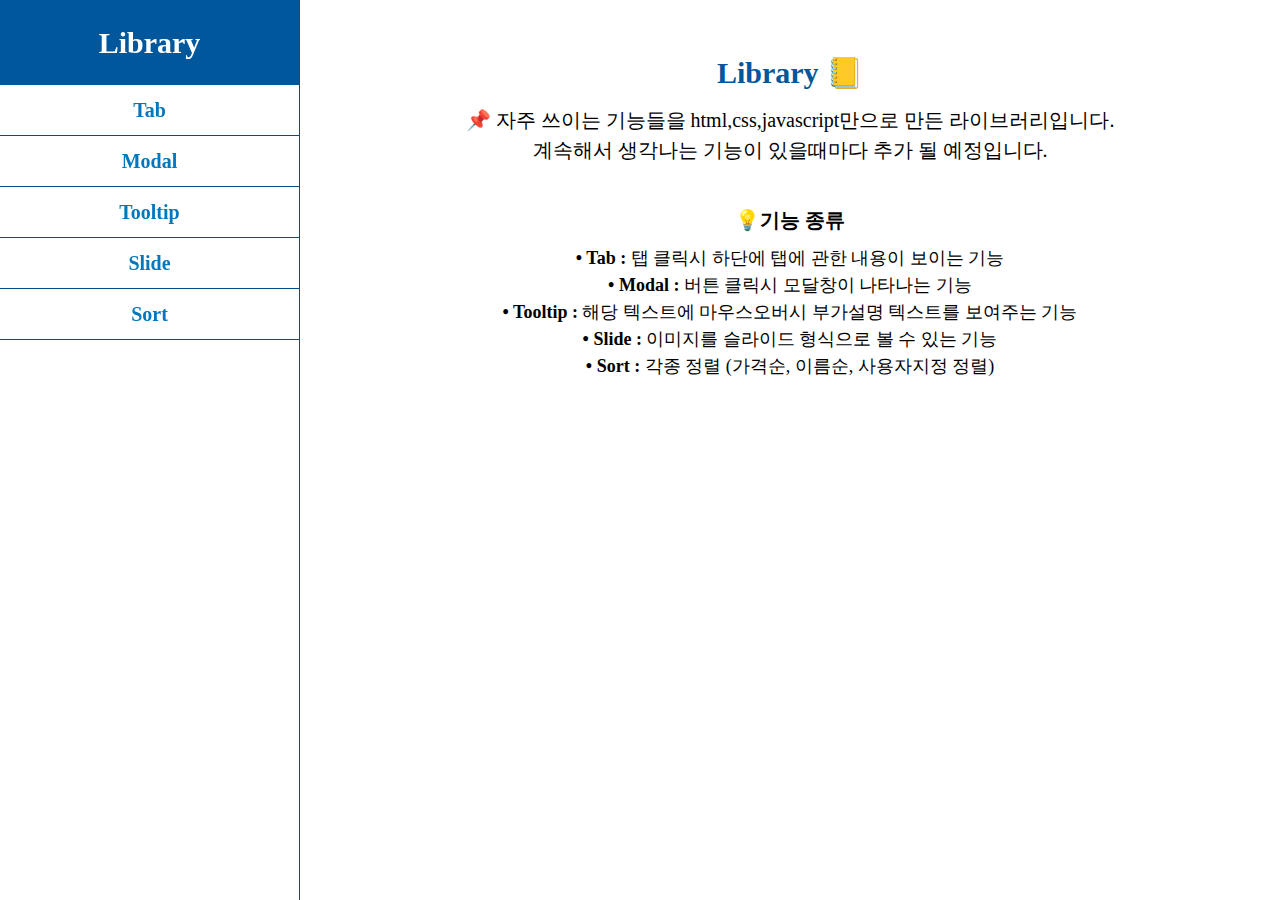
==== index.html @ 86f219d3 "아코디언 메뉴 잠시 숨김" ====
<!DOCTYPE html>
<html lang="en">

<head>
  <meta charset="UTF-8">
  <meta http-equiv="X-UA-Compatible" content="IE=edge">
  <meta name="viewport" content="width=device-width, initial-scale=1.0">
  <link rel="stylesheet" href="./css/style.css">
  <title>Document</title>
</head>

<body>
  <div class="nav">
    <h1 class="title"><a href="index.html">Library</a></h1>
    <ul class="nav-wrap">
      <li class="nav-list"><a class="nav-anchor" href="Tab.html">Tab</a></li>
      <li class="nav-list"><a class="nav-anchor" href="Modal.html">Modal</a></li>
      <li class="nav-list"><a class="nav-anchor" href="Tooltip.html">Tooltip</a></li>
      <li class="nav-list"><a class="nav-anchor" href="Slide.html">Slide</a></li>
      <li class="nav-list"><a class="nav-anchor" href="Sort.html">Sort</a></li>
      <!-- <li class="nav-list"><a class="nav-anchor" href="Accordion.html">Accordion</a></li> -->
    </ul>
  </div>
  <div class="content">
    <div class="main">
      <h1 class="main-title">Library 📒</h1>
      <p class="desc">📌 자주 쓰이는 기능들을 html,css,javascript만으로 만든 라이브러리입니다.<br />계속해서 생각나는 기능이 있을때마다 추가 될 예정입니다.</p>
      <div class="list-box">
        <p class="list-title">💡기능 종류</p>
        <ul class="list-group">
          <li>
            <strong>• Tab :</strong> 탭 클릭시 하단에 탭에 관한 내용이 보이는 기능
          </li>
          <li><strong>• Modal :</strong> 버튼 클릭시 모달창이 나타나는 기능</li>
          <li><strong>• Tooltip :</strong> 해당 텍스트에 마우스오버시 부가설명 텍스트를 보여주는 기능</li>
          <li><strong>• Slide :</strong> 이미지를 슬라이드 형식으로 볼 수 있는 기능</li>
          <li><strong>• Sort :</strong> 각종 정렬 (가격순, 이름순, 사용자지정 정렬)</li>
        </ul>
      </div>
    </div>
  </div>
</body>

</html>
---- css/style.css ----
*{
  margin: 0;
  padding: 0;
  box-sizing: border-box;
  line-height: 1.5;
}
ul,li{
  list-style: none;
}
a{
 text-decoration: none;
 color: black; 
}
/* strong{
  font-weight: bold;
} */
.btn{
  padding: 10px;
  min-width: 100px;
  font-size: 18px;
  border: none;
  border-radius: 10px;
  background-color: #fff;
  -webkit-box-shadow: 2px 2px 5px 0 rgba(0,0,0,0.4);
  box-shadow: 2px 2px 5px 0 rgba(0,0,0,0.4);
  cursor: pointer;
}
.title{
  padding: 20px 0;
  font-size: 30px;
  background-color: #01579b;
}
.title a{
  display: block;
  color: #fff;
}
.main{
  text-align: center;
}
.main-title{
  font-size: 30px;
  font-weight: bold;
  color: #01579b;
}
.desc{
  margin-top: 10px;
  font-size: 20px;
}
.list-box{
  margin: 40px auto;
}
.list-title{
  font-size: 20px;
  font-weight: bold;
}
.list-group{
  margin-top: 10px;
  font-size: 18px;
}
.nav{
  position: fixed;
  top: 0;
  left: 0;
  width: 300px;
  height: 100vh;
  border-right: 1px solid #004c8c;
  text-align: center;
}
.nav-anchor{
  display: block;
  padding: 10px 0;
  font-size: 20px;
  font-weight: bold;
  border-bottom: 1px solid #004c8c;
  color: #0277bd;
}
.nav-anchor:hover,
.nav-anchor.active{
  background-color: #0277bd;
  color: #fff;
}
.content{
  position: absolute;
  top: 0;
  left: 300px;
  padding: 50px 30px;
  width: calc(100% - 300px);
}
/* Tab */
ul.list {
	list-style-type: none;
	margin: 0;
	padding: 0;
	border-bottom: 1px solid #ccc;
}
ul.list::after {
	content: '';
	display: block;
	clear: both;
}
.tab-button {
	display: block;
	padding: 10px 20px 10px 20px;
	float: left;
	margin-right: -1px;
	margin-bottom: -1px;
	color: grey;
	text-decoration: none;
	cursor: pointer;
}
.tab-button.active {
	border-top: 2px solid orange;
	border-right: 1px solid #ccc;
	border-bottom: 1px solid white;
	border-left: 1px solid #ccc;
	color: black;
	margin-top: -2px;
}
.tab-content {
	display: none;
	padding: 10px;
}
.tab-content.show {
	display: block;
}
.tab-content.hide{
    display:none;
}

/* Modal */
.black-bg{
  position: fixed;
  top: 0;
  left: 0;
  z-index: 10;
  padding: 50px 0;
  width: 100%;
  height: 100%;
  overflow-x: hidden;
  overflow-y: auto;
  background-color: rgba(0,0,0,0.5);
  transition:transform 0.5s;
  transform:translateY(-1200px);
  opacity:0;
}
.slide-down{
  transform: translateY(0px);
  opacity: 1;
}
.slide-up{
  transform:translateY(-1200px);
}
.white-bg{
  margin: 0 auto;
  position: relative;
  padding: 30px 20px 90px;
  width: 500px;
  height: auto;
  min-height: 300px;
  text-align: center;
  border-radius: 20px;
  background-color: #fff;
}
.white-bg h1 {
  font-size: 30px;
}
.white-bg p {
  margin-top: 20px;
  font-size: 20px;
}
.white-bg .close{
  position: absolute;
  bottom: 30px;
  right: 20px;
}
/* Tooltip */
.tooltip-box{
  display: flex;
  justify-content: center;
  align-items: center;
}
.tooltip{
  position: relative;
  padding: 5px 10px;
  border: 1px solid #000;
  text-align: center;
}
.tooltip-text{
  position: absolute;
  z-index: 1;
  padding: 5px;
  min-width: 120px;
  visibility: hidden;
  background-color: #000;
  color: #fff;
  border-radius: 5px;
}
.tooltip:hover .tooltip-text{
  visibility: visible;
}
.tooltip:hover .tooltip-text::after{
  position: absolute;
  content: "";
  border-width: 5px;
  border-style: solid;
}
.tooltip-right{
  top: 0;
  left: 110%;
}
.tooltip-right::after{
  top: calc(50% - 5px);
  right: 100%;
  border-color: transparent #000 transparent transparent;
}
.tooltip-left{
  top: 0;
  right: 110%;
}
.tooltip-left::after{
  top: calc(50% - 5px);
  left: 100%;
  border-color: transparent transparent transparent #000;
}
.tooltip-top{
  bottom: 130%;
  left: -6px;
}
.tooltip-top::after{
  top: 100%;
  left: calc(50% - 5px);
  border-color: #000 transparent transparent transparent;
}
.tooltip-bottom{
  top: 130%;
  left: -6px;
}
.tooltip-bottom::after{
  bottom: 100%;
  left: calc(50% - 5px);
  border-color: transparent transparent #000 transparent;
}
/* slide */
.slide-wrap{
  position: relative;
  margin: 50px auto;
  width: 800px;
  height: 400px;
  overflow: hidden;
  transition: 0.5s ease-in;
}
.slide{
  position: absolute;
  top: 0;
  left: 0;
  width: 3700px;
}
.slide-item{
  width: 800px;
  float: left;
  margin-right: 50px;
}
.slide-item:last-child{
  margin-right: 0;
}
.slide-item:last-child{
  margin-right: 0;
}
.slide-image{
  width: 100%;
}
.controller span{
  position: absolute;
  top: calc(50% - 25px);
  z-index: 20;
  color: #fff;
  font-size: 50px;
  line-height: 1;
  font-weight: bold;
  cursor: pointer;
}
.prev{
  left: 10px;
}
.next{
  right: 10px;
}

/* sort */
.sort-btn{
  display: flex;
  justify-content: flex-end;
  align-items: center;
}
.sort-btn .btn{
  margin-left: 10px;
  font-size: 16px;
  box-shadow: none;
  border: 1px solid rgba(0,0,0,0.3);
}
.search-box{
  border-radius: 10px;
  border: 1px solid rgba(0,0,0,0.3);
}
.search-box .btn{
  margin-left: 0;
  background-color: transparent;
  border:none;
  border-radius: 0;
  border-left: 1px solid rgba(0,0,0,0.3);
}
.search-box input{
  padding: 0 10px;
  margin: 0;
  width: 300px;
  font-size: 16px;
  border: none;
}
.search-box input:focus{
  outline: none;
}
.card-container{
  overflow: hidden;
}
.card{
  margin-top: 30px;
  float: left;
  width: 25%;
  border: 1px solid #fff;
}
.card-img{
  width: 100%;
  height: 500px;
}
.image{
  width: 100%;
  height: 100%;
}
.card-body{
  padding: 15px 10px;
  background-color: #eee;
}
.card-title{
  margin-top: 5px;
  font-size: 22px;
}
.card-desc{
  margin-top: 10px;
  font-size: 18px;
}
/* Accordion */
.accordion{
  width: 500px;
  border: 1px solid black;
  text-align: center;
}
.accordion a{
  display: block;
  color: #fff;
}
.accordion-list{
  background-color: #0277bd;
  font-size: 20px;
  border-top: 1px solid #fff;
}
.accordion-list:first-child{
  border: none;
}
.accordion-anchor{
  padding: 10px 0;
}
.depth{
  display: none;
  margin-top: -1000px;
  opacity: 0;
  background-color: #004c8c;
  transition: all 0.3s ease-in;
}
.depth.active{
  display: block;
  margin: 0;
  opacity: 1;
}
.depth-list{
  padding: 10px 0;
  border-top: 1px solid #fff;
}
.depth-list:first-child{
  border: none;
}
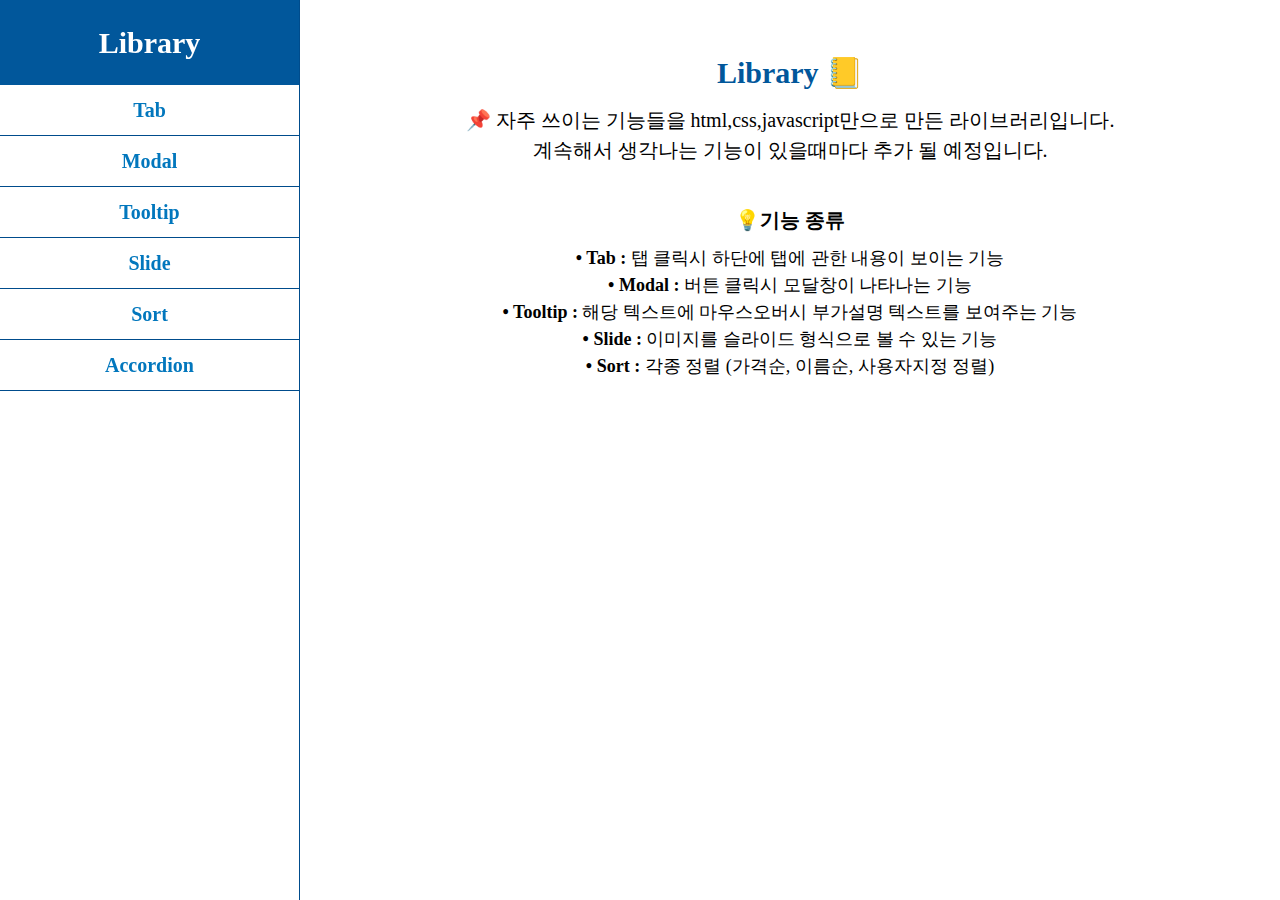
==== commit 1df23f04: "메뉴 보이게" ====
--- a/index.html
+++ b/index.html
@@ -18,7 +18,7 @@
       <li class="nav-list"><a class="nav-anchor" href="Tooltip.html">Tooltip</a></li>
       <li class="nav-list"><a class="nav-anchor" href="Slide.html">Slide</a></li>
       <li class="nav-list"><a class="nav-anchor" href="Sort.html">Sort</a></li>
-      <!-- <li class="nav-list"><a class="nav-anchor" href="Accordion.html">Accordion</a></li> -->
+      <li class="nav-list"><a class="nav-anchor" href="Accordion.html">Accordion</a></li>
     </ul>
   </div>
   <div class="content">
--- a/css/style.css
+++ b/css/style.css
@@ -139,7 +139,7 @@
   overflow-x: hidden;
   overflow-y: auto;
   background-color: rgba(0,0,0,0.5);
-  transition:transform 0.5s;
+  transition: transform 0.5s ease-in;
   transform:translateY(-1200px);
   opacity:0;
 }
@@ -247,7 +247,7 @@
   width: 800px;
   height: 400px;
   overflow: hidden;
-  transition: 0.5s ease-in;
+  transition: left 0.5s ease-in;
 }
 .slide{
   position: absolute;
@@ -351,7 +351,6 @@
 /* Accordion */
 .accordion{
   width: 500px;
-  border: 1px solid black;
   text-align: center;
 }
 .accordion a{
@@ -359,6 +358,7 @@
   color: #fff;
 }
 .accordion-list{
+  height: auto;
   background-color: #0277bd;
   font-size: 20px;
   border-top: 1px solid #fff;
@@ -370,16 +370,21 @@
   padding: 10px 0;
 }
 .depth{
-  display: none;
-  margin-top: -1000px;
+  width: 100%;
+  height: 0;
   opacity: 0;
   background-color: #004c8c;
   transition: all 0.3s ease-in;
 }
+.depth li{
+  display: none;
+}
 .depth.active{
+  opacity: 1;
+  height: 400px;
+}
+.depth.active li {
   display: block;
-  margin: 0;
-  opacity: 1;
 }
 .depth-list{
   padding: 10px 0;
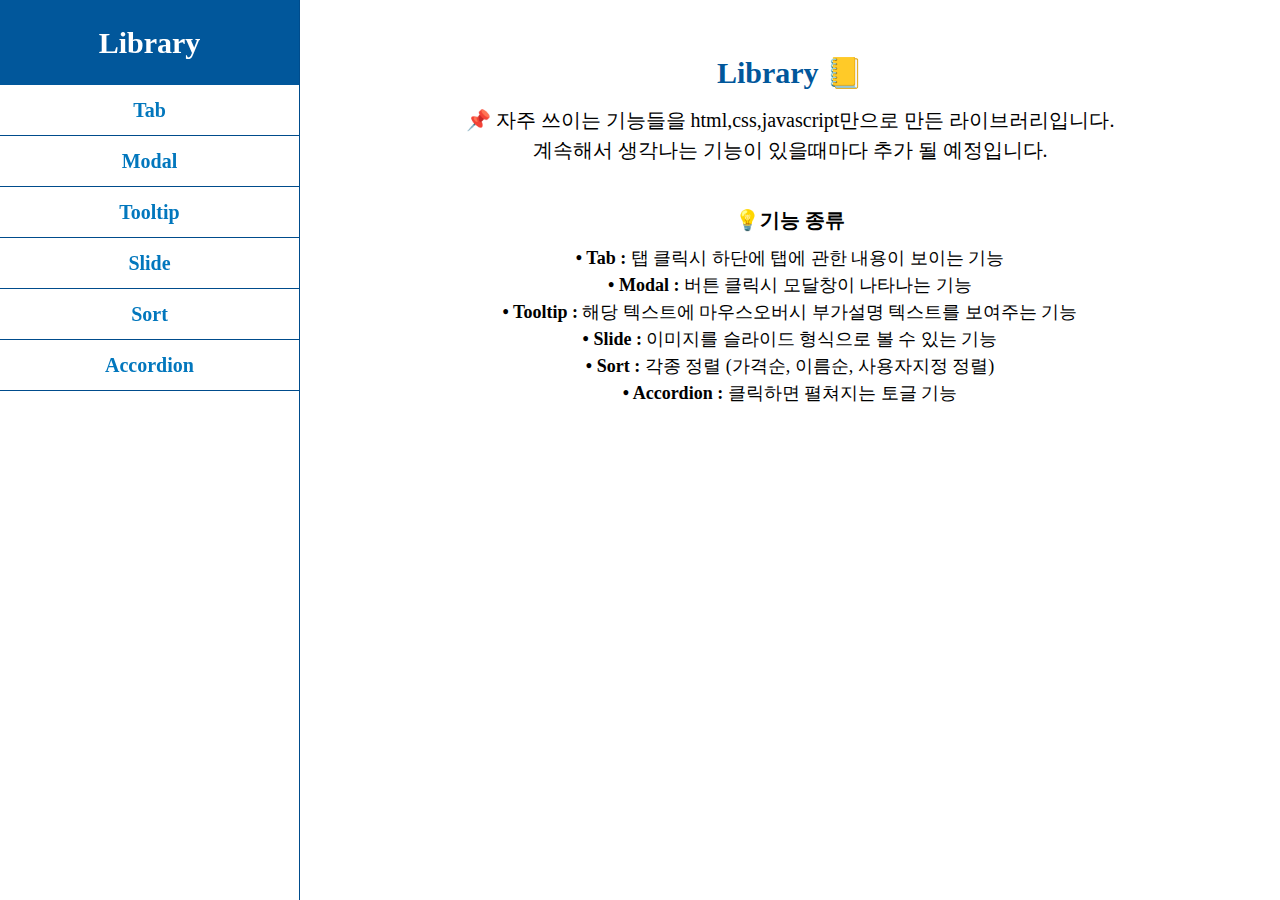
==== commit a4dcfa51: "메인 내용 업데이트" ====
--- a/index.html
+++ b/index.html
@@ -35,6 +35,7 @@
           <li><strong>• Tooltip :</strong> 해당 텍스트에 마우스오버시 부가설명 텍스트를 보여주는 기능</li>
           <li><strong>• Slide :</strong> 이미지를 슬라이드 형식으로 볼 수 있는 기능</li>
           <li><strong>• Sort :</strong> 각종 정렬 (가격순, 이름순, 사용자지정 정렬)</li>
+          <li><strong>• Accordion :</strong> 클릭하면 펼쳐지는 토글 기능</li>
         </ul>
       </div>
     </div>
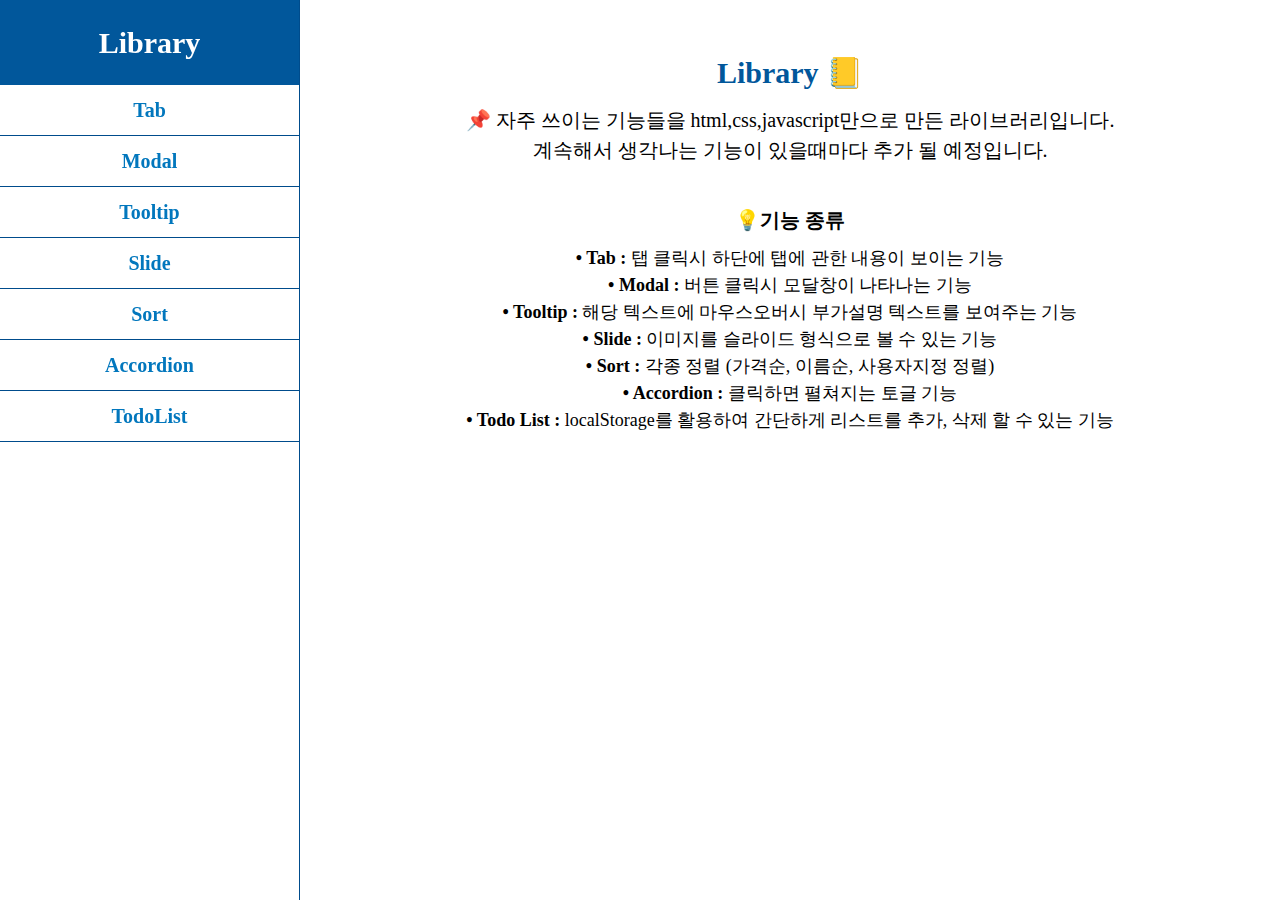
==== commit 293217f7: "메뉴 추가, 메인에 내용 추가" ====
--- a/index.html
+++ b/index.html
@@ -19,6 +19,7 @@
       <li class="nav-list"><a class="nav-anchor" href="Slide.html">Slide</a></li>
       <li class="nav-list"><a class="nav-anchor" href="Sort.html">Sort</a></li>
       <li class="nav-list"><a class="nav-anchor" href="Accordion.html">Accordion</a></li>
+      <li class="nav-list"><a class="nav-anchor" href="Todolist.html">TodoList</a></li>
     </ul>
   </div>
   <div class="content">
@@ -36,6 +37,7 @@
           <li><strong>• Slide :</strong> 이미지를 슬라이드 형식으로 볼 수 있는 기능</li>
           <li><strong>• Sort :</strong> 각종 정렬 (가격순, 이름순, 사용자지정 정렬)</li>
           <li><strong>• Accordion :</strong> 클릭하면 펼쳐지는 토글 기능</li>
+          <li><strong>• Todo List :</strong> localStorage를 활용하여 간단하게 리스트를 추가, 삭제 할 수 있는 기능</li>
         </ul>
       </div>
     </div>
--- a/css/style.css
+++ b/css/style.css
@@ -85,6 +85,7 @@
   left: 300px;
   padding: 50px 30px;
   width: calc(100% - 300px);
+  text-align: center;
 }
 /* Tab */
 ul.list {
@@ -392,4 +393,44 @@
 }
 .depth-list:first-child{
   border: none;
+}
+
+/* todo list */
+.todo-input{
+  margin-top: 20px;
+  padding: 5px 7px;
+  width: 300px;
+  border: none;
+  font-size: 16px;
+  border-bottom: 1px solid rgba(0,0,0,0.3);
+}
+#todo-list{
+  margin: 0 auto;
+  max-width: 400px;
+}
+.todo-item{
+  display: flex;
+  align-items: center;
+  justify-content: space-between;
+  margin-top: 10px;
+  padding: 0 7px;
+  font-size: 14px;
+  font-weight: bold;
+  color: #004c8c;
+  
+}
+.todo-item span{
+  display: block;
+  white-space: nowrap;
+  overflow: hidden;
+  text-overflow: ellipsis;
+}
+.del-btn{
+  padding: 5px 10px;
+  background-color: transparent;
+  cursor: pointer;
+  border: none;
+  font-size: 14px;
+  font-weight: bold;
+  color: #004c8c;
 }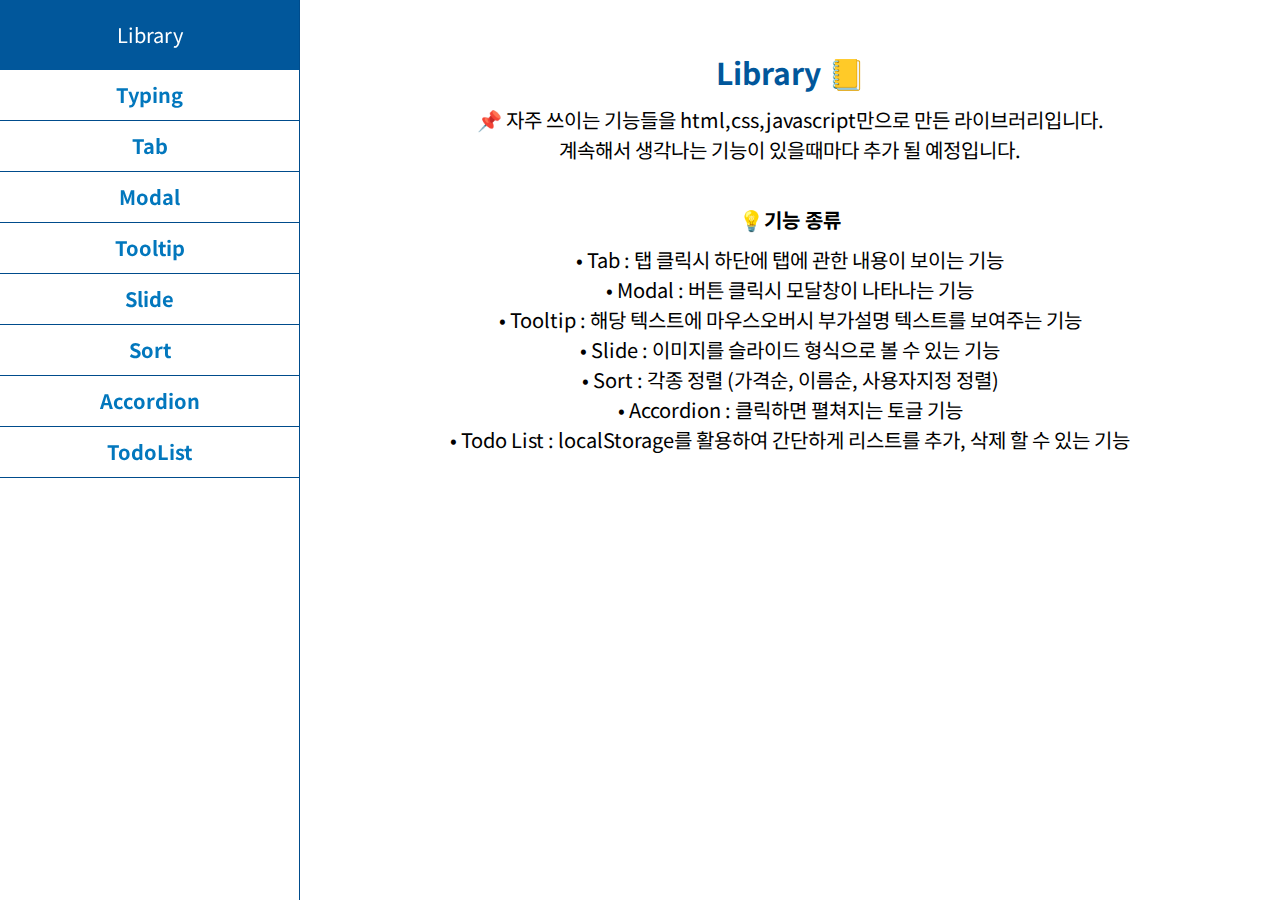
==== commit abb0e1eb: "메뉴 추가" ====
--- a/index.html
+++ b/index.html
@@ -6,6 +6,8 @@
   <meta http-equiv="X-UA-Compatible" content="IE=edge">
   <meta name="viewport" content="width=device-width, initial-scale=1.0">
   <link rel="stylesheet" href="./css/style.css">
+  <link rel="icon" type="image/x-icon" href="./img/myicon.ico">
+  <link rel="shortcut icon" href="./img/myicon.ico">
   <title>Document</title>
 </head>
 
@@ -13,6 +15,7 @@
   <div class="nav">
     <h1 class="title"><a href="index.html">Library</a></h1>
     <ul class="nav-wrap">
+      <li class="nav-list"><a class="nav-anchor" href="Typing.html">Typing</a></li>
       <li class="nav-list"><a class="nav-anchor" href="Tab.html">Tab</a></li>
       <li class="nav-list"><a class="nav-anchor" href="Modal.html">Modal</a></li>
       <li class="nav-list"><a class="nav-anchor" href="Tooltip.html">Tooltip</a></li>
--- a/css/style.css
+++ b/css/style.css
@@ -1,63 +1,70 @@
-*{
+@import url("https://fonts.googleapis.com/css2?family=Noto+Sans+KR:wght@300;400;500&display=swap");
+* {
   margin: 0;
   padding: 0;
   box-sizing: border-box;
   line-height: 1.5;
-}
-ul,li{
+  font-family: "Noto Sans KR", sans-serif;
+  font-size: 20px;
+  color: #000;
+  font-weight: 400;
+}
+
+ul, li {
   list-style: none;
 }
-a{
- text-decoration: none;
- color: black; 
-}
-/* strong{
-  font-weight: bold;
-} */
-.btn{
+
+a {
+  text-decoration: none;
+  color: black;
+}
+
+.btn {
   padding: 10px;
   min-width: 100px;
   font-size: 18px;
   border: none;
   border-radius: 10px;
   background-color: #fff;
-  -webkit-box-shadow: 2px 2px 5px 0 rgba(0,0,0,0.4);
-  box-shadow: 2px 2px 5px 0 rgba(0,0,0,0.4);
+  box-shadow: 2px 2px 5px 0 rgba(0, 0, 0, 0.4);
   cursor: pointer;
 }
-.title{
+
+.title {
   padding: 20px 0;
   font-size: 30px;
   background-color: #01579b;
 }
-.title a{
+.title a {
   display: block;
   color: #fff;
 }
-.main{
-  text-align: center;
-}
-.main-title{
+
+.main {
+  text-align: center;
+}
+.main-title {
   font-size: 30px;
   font-weight: bold;
   color: #01579b;
 }
-.desc{
+
+.desc {
   margin-top: 10px;
-  font-size: 20px;
-}
-.list-box{
+}
+
+.list-box {
   margin: 40px auto;
 }
-.list-title{
-  font-size: 20px;
-  font-weight: bold;
-}
-.list-group{
+.list-title {
+  font-weight: bold;
+}
+.list-group {
   margin-top: 10px;
   font-size: 18px;
 }
-.nav{
+
+.nav {
   position: fixed;
   top: 0;
   left: 0;
@@ -66,20 +73,19 @@
   border-right: 1px solid #004c8c;
   text-align: center;
 }
-.nav-anchor{
+.nav-anchor {
   display: block;
   padding: 10px 0;
-  font-size: 20px;
   font-weight: bold;
   border-bottom: 1px solid #004c8c;
   color: #0277bd;
 }
-.nav-anchor:hover,
-.nav-anchor.active{
+.nav-anchor:hover, .nav-anchor.active {
   background-color: #0277bd;
   color: #fff;
 }
-.content{
+
+.content {
   position: absolute;
   top: 0;
   left: 300px;
@@ -87,49 +93,51 @@
   width: calc(100% - 300px);
   text-align: center;
 }
+
 /* Tab */
 ul.list {
-	list-style-type: none;
-	margin: 0;
-	padding: 0;
-	border-bottom: 1px solid #ccc;
+  list-style-type: none;
+  margin: 0;
+  padding: 0;
+  border-bottom: 1px solid #ccc;
 }
 ul.list::after {
-	content: '';
-	display: block;
-	clear: both;
-}
+  content: "";
+  display: block;
+  clear: both;
+}
+
 .tab-button {
-	display: block;
-	padding: 10px 20px 10px 20px;
-	float: left;
-	margin-right: -1px;
-	margin-bottom: -1px;
-	color: grey;
-	text-decoration: none;
-	cursor: pointer;
+  display: block;
+  padding: 10px 20px 10px 20px;
+  float: left;
+  margin-right: -1px;
+  margin-bottom: -1px;
+  color: grey;
+  text-decoration: none;
+  cursor: pointer;
 }
 .tab-button.active {
-	border-top: 2px solid orange;
-	border-right: 1px solid #ccc;
-	border-bottom: 1px solid white;
-	border-left: 1px solid #ccc;
-	color: black;
-	margin-top: -2px;
+  border-top: 2px solid orange;
+  border-right: 1px solid #ccc;
+  border-bottom: 1px solid white;
+  border-left: 1px solid #ccc;
+  color: black;
+  margin-top: -2px;
 }
 .tab-content {
-	display: none;
-	padding: 10px;
+  display: none;
+  padding: 10px;
 }
 .tab-content.show {
-	display: block;
-}
-.tab-content.hide{
-    display:none;
+  display: block;
+}
+.tab-content.hide {
+  display: none;
 }
 
 /* Modal */
-.black-bg{
+.black-bg {
   position: fixed;
   top: 0;
   left: 0;
@@ -139,19 +147,21 @@
   height: 100%;
   overflow-x: hidden;
   overflow-y: auto;
-  background-color: rgba(0,0,0,0.5);
+  background-color: rgba(0, 0, 0, 0.5);
   transition: transform 0.5s ease-in;
-  transform:translateY(-1200px);
-  opacity:0;
-}
-.slide-down{
+  transform: translateY(-1200px);
+  opacity: 0;
+}
+
+.slide-down {
   transform: translateY(0px);
   opacity: 1;
 }
-.slide-up{
-  transform:translateY(-1200px);
-}
-.white-bg{
+.slide-up {
+  transform: translateY(-1200px);
+}
+
+.white-bg {
   margin: 0 auto;
   position: relative;
   padding: 30px 20px 90px;
@@ -167,26 +177,26 @@
 }
 .white-bg p {
   margin-top: 20px;
-  font-size: 20px;
-}
-.white-bg .close{
+}
+.white-bg .close {
   position: absolute;
   bottom: 30px;
   right: 20px;
 }
+
 /* Tooltip */
-.tooltip-box{
+.tooltip {
+  position: relative;
+  padding: 5px 10px;
+  border: 1px solid #000;
+  text-align: center;
+}
+.tooltip-box {
   display: flex;
   justify-content: center;
   align-items: center;
 }
-.tooltip{
-  position: relative;
-  padding: 5px 10px;
-  border: 1px solid #000;
-  text-align: center;
-}
-.tooltip-text{
+.tooltip-text {
   position: absolute;
   z-index: 1;
   padding: 5px;
@@ -196,53 +206,60 @@
   color: #fff;
   border-radius: 5px;
 }
-.tooltip:hover .tooltip-text{
+.tooltip:hover .tooltip-text {
   visibility: visible;
 }
-.tooltip:hover .tooltip-text::after{
+.tooltip:hover .tooltip-text::after {
   position: absolute;
   content: "";
   border-width: 5px;
   border-style: solid;
 }
-.tooltip-right{
+.tooltip-right {
   top: 0;
   left: 110%;
 }
-.tooltip-right::after{
+.tooltip-right::after {
   top: calc(50% - 5px);
   right: 100%;
   border-color: transparent #000 transparent transparent;
 }
-.tooltip-left{
+.tooltip-left {
   top: 0;
   right: 110%;
 }
-.tooltip-left::after{
+.tooltip-left::after {
   top: calc(50% - 5px);
   left: 100%;
   border-color: transparent transparent transparent #000;
 }
-.tooltip-top{
+.tooltip-top {
   bottom: 130%;
   left: -6px;
 }
-.tooltip-top::after{
+.tooltip-top::after {
   top: 100%;
   left: calc(50% - 5px);
   border-color: #000 transparent transparent transparent;
 }
-.tooltip-bottom{
+.tooltip-bottom {
   top: 130%;
   left: -6px;
 }
-.tooltip-bottom::after{
+.tooltip-bottom::after {
   bottom: 100%;
   left: calc(50% - 5px);
   border-color: transparent transparent #000 transparent;
 }
+
 /* slide */
-.slide-wrap{
+.slide {
+  position: absolute;
+  top: 0;
+  left: 0;
+  width: 3700px;
+}
+.slide-wrap {
   position: relative;
   margin: 50px auto;
   width: 800px;
@@ -250,27 +267,19 @@
   overflow: hidden;
   transition: left 0.5s ease-in;
 }
-.slide{
-  position: absolute;
-  top: 0;
-  left: 0;
-  width: 3700px;
-}
-.slide-item{
+.slide-item {
   width: 800px;
   float: left;
   margin-right: 50px;
 }
-.slide-item:last-child{
+.slide-item:last-child {
   margin-right: 0;
 }
-.slide-item:last-child{
-  margin-right: 0;
-}
-.slide-image{
+.slide-image {
   width: 100%;
 }
-.controller span{
+
+.controller span {
   position: absolute;
   top: calc(50% - 25px);
   z-index: 20;
@@ -280,135 +289,142 @@
   font-weight: bold;
   cursor: pointer;
 }
-.prev{
+
+.prev {
   left: 10px;
 }
-.next{
+
+.next {
   right: 10px;
 }
 
 /* sort */
-.sort-btn{
+.sort-btn {
   display: flex;
   justify-content: flex-end;
   align-items: center;
 }
-.sort-btn .btn{
+.sort-btn .btn {
   margin-left: 10px;
   font-size: 16px;
   box-shadow: none;
-  border: 1px solid rgba(0,0,0,0.3);
-}
-.search-box{
+  border: 1px solid rgba(0, 0, 0, 0.3);
+}
+
+.search-box {
   border-radius: 10px;
-  border: 1px solid rgba(0,0,0,0.3);
-}
-.search-box .btn{
+  border: 1px solid rgba(0, 0, 0, 0.3);
+}
+.search-box .btn {
   margin-left: 0;
   background-color: transparent;
-  border:none;
+  border: none;
   border-radius: 0;
-  border-left: 1px solid rgba(0,0,0,0.3);
-}
-.search-box input{
+  border-left: 1px solid rgba(0, 0, 0, 0.3);
+}
+.search-box input {
   padding: 0 10px;
   margin: 0;
   width: 300px;
   font-size: 16px;
   border: none;
 }
-.search-box input:focus{
+.search-box input:focus {
   outline: none;
 }
-.card-container{
-  overflow: hidden;
-}
-.card{
+
+.card {
   margin-top: 30px;
   float: left;
   width: 25%;
   border: 1px solid #fff;
 }
-.card-img{
+.card-container {
+  overflow: hidden;
+}
+.card-img {
   width: 100%;
   height: 500px;
 }
-.image{
+.card-body {
+  padding: 15px 10px;
+  background-color: #eee;
+}
+.card-title {
+  margin-top: 5px;
+  font-size: 22px;
+}
+.card-desc {
+  margin-top: 10px;
+  font-size: 18px;
+}
+
+.image {
   width: 100%;
   height: 100%;
 }
-.card-body{
-  padding: 15px 10px;
-  background-color: #eee;
-}
-.card-title{
-  margin-top: 5px;
-  font-size: 22px;
-}
-.card-desc{
-  margin-top: 10px;
-  font-size: 18px;
-}
+
 /* Accordion */
-.accordion{
+.accordion {
   width: 500px;
   text-align: center;
 }
-.accordion a{
+.accordion a {
   display: block;
   color: #fff;
 }
-.accordion-list{
+.accordion-list {
   height: auto;
   background-color: #0277bd;
-  font-size: 20px;
   border-top: 1px solid #fff;
 }
-.accordion-list:first-child{
-  border: none;
-}
-.accordion-anchor{
+.accordion-list:first-child {
+  border: none;
+}
+.accordion-list-anchor {
   padding: 10px 0;
 }
-.depth{
+
+.depth {
   width: 100%;
   height: 0;
   opacity: 0;
   background-color: #004c8c;
   transition: all 0.3s ease-in;
 }
-.depth li{
+.depth li {
   display: none;
 }
-.depth.active{
+.depth.active {
   opacity: 1;
   height: 400px;
 }
 .depth.active li {
   display: block;
 }
-.depth-list{
+.depth-list {
   padding: 10px 0;
   border-top: 1px solid #fff;
 }
-.depth-list:first-child{
+.depth-list:first-child {
   border: none;
 }
 
 /* todo list */
-.todo-input{
+#todo-list {
+  margin: 0 auto;
+  max-width: 400px;
+}
+
+.todo-input {
   margin-top: 20px;
   padding: 5px 7px;
   width: 300px;
   border: none;
   font-size: 16px;
-  border-bottom: 1px solid rgba(0,0,0,0.3);
-}
-#todo-list{
-  margin: 0 auto;
-  max-width: 400px;
-}
-.todo-item{
+  border-bottom: 1px solid rgba(0, 0, 0, 0.3);
+}
+.todo-item {
   display: flex;
   align-items: center;
   justify-content: space-between;
@@ -417,15 +433,15 @@
   font-size: 14px;
   font-weight: bold;
   color: #004c8c;
-  
-}
-.todo-item span{
+}
+.todo-item span {
   display: block;
   white-space: nowrap;
   overflow: hidden;
   text-overflow: ellipsis;
 }
-.del-btn{
+
+.del-btn {
   padding: 5px 10px;
   background-color: transparent;
   cursor: pointer;
@@ -433,4 +449,19 @@
   font-size: 14px;
   font-weight: bold;
   color: #004c8c;
-}+}
+
+.typing {
+  position: relative;
+  display: inline-block;
+  padding-right: 8px;
+}
+.typing::after {
+  position: absolute;
+  top: 10px;
+  right: 0;
+  width: 2px;
+  height: 30px;
+  background-color: #004c8c;
+  content: "";
+}/*# sourceMappingURL=style.css.map */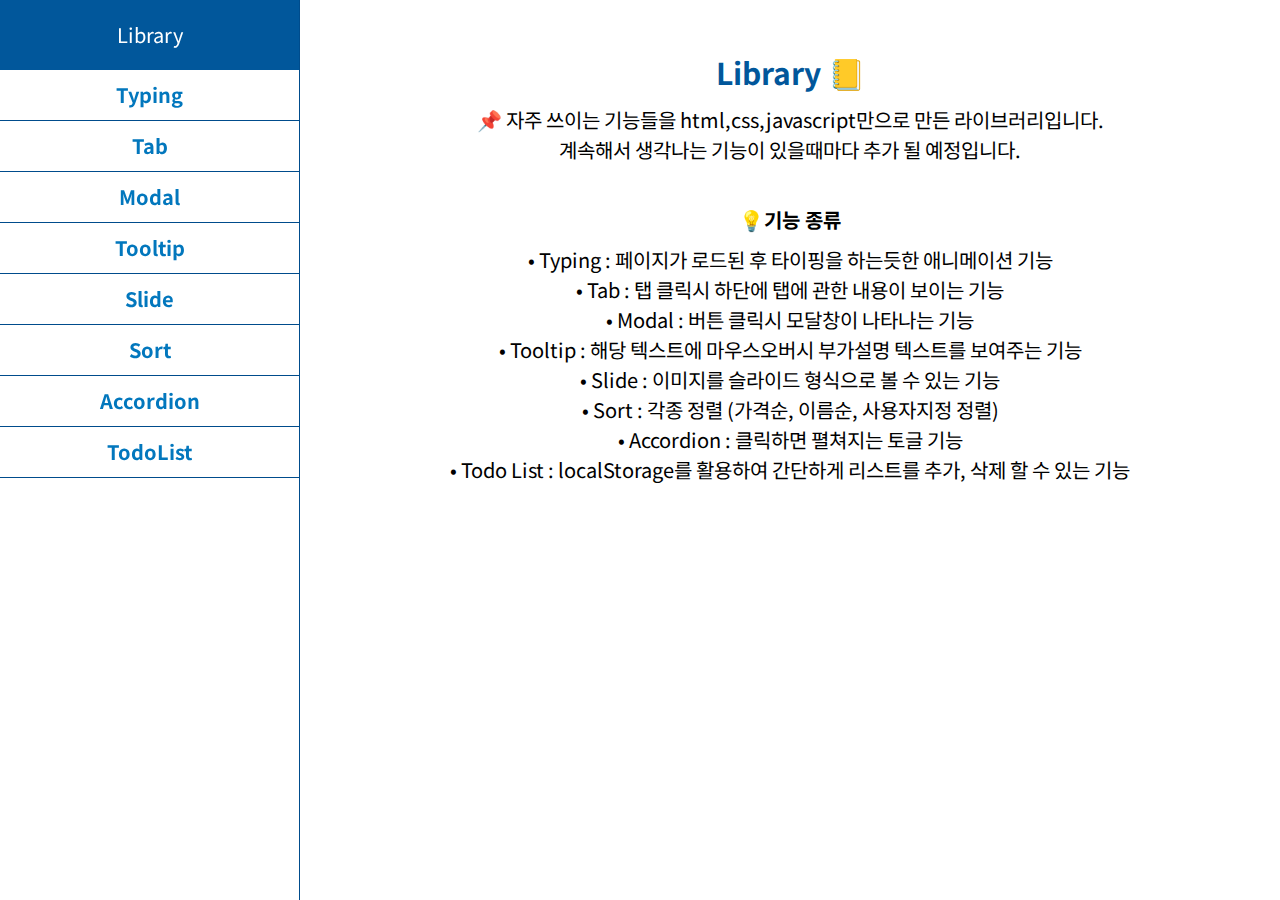
==== commit 0c58c56c: "타이핑기능 설명 추가" ====
--- a/index.html
+++ b/index.html
@@ -32,9 +32,8 @@
       <div class="list-box">
         <p class="list-title">💡기능 종류</p>
         <ul class="list-group">
-          <li>
-            <strong>• Tab :</strong> 탭 클릭시 하단에 탭에 관한 내용이 보이는 기능
-          </li>
+          <li><strong>• Typing :</strong> 페이지가 로드된 후 타이핑을 하는듯한 애니메이션 기능</li>
+          <li><strong>• Tab :</strong> 탭 클릭시 하단에 탭에 관한 내용이 보이는 기능</li>
           <li><strong>• Modal :</strong> 버튼 클릭시 모달창이 나타나는 기능</li>
           <li><strong>• Tooltip :</strong> 해당 텍스트에 마우스오버시 부가설명 텍스트를 보여주는 기능</li>
           <li><strong>• Slide :</strong> 이미지를 슬라이드 형식으로 볼 수 있는 기능</li>
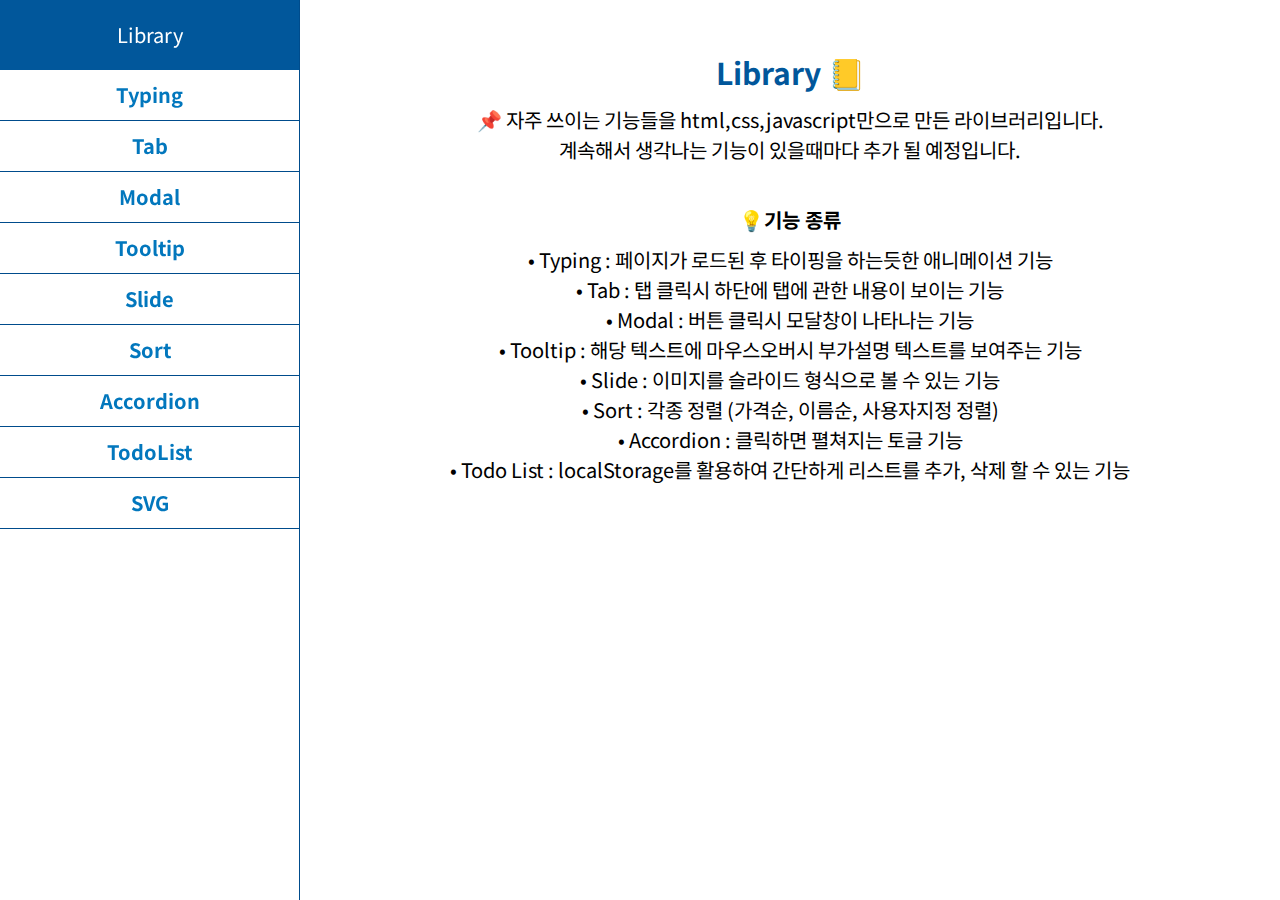
==== commit b524155a: "svg" ====
--- a/index.html
+++ b/index.html
@@ -23,6 +23,7 @@
       <li class="nav-list"><a class="nav-anchor" href="Sort.html">Sort</a></li>
       <li class="nav-list"><a class="nav-anchor" href="Accordion.html">Accordion</a></li>
       <li class="nav-list"><a class="nav-anchor" href="Todolist.html">TodoList</a></li>
+      <li class="nav-list"><a class="nav-anchor" href="svg.html">SVG</a></li>
     </ul>
   </div>
   <div class="content">
--- a/css/style.css
+++ b/css/style.css
@@ -1,4 +1,20 @@
 @import url("https://fonts.googleapis.com/css2?family=Noto+Sans+KR:wght@300;400;500&display=swap");
+@-webkit-keyframes typing {
+  0% {
+    opacity: 0;
+  }
+  100% {
+    opacity: 1;
+  }
+}
+@keyframes typing {
+  0% {
+    opacity: 0;
+  }
+  100% {
+    opacity: 1;
+  }
+}
 * {
   margin: 0;
   padding: 0;
@@ -118,11 +134,11 @@
   cursor: pointer;
 }
 .tab-button.active {
-  border-top: 2px solid orange;
+  border-top: 2px solid #004c8c;
   border-right: 1px solid #ccc;
   border-bottom: 1px solid white;
   border-left: 1px solid #ccc;
-  color: black;
+  color: #0277bd;
   margin-top: -2px;
 }
 .tab-content {
@@ -457,11 +473,32 @@
   padding-right: 8px;
 }
 .typing::after {
+  -webkit-animation-name: typing;
+          animation-name: typing;
+  -webkit-animation-duration: 0.5s;
+          animation-duration: 0.5s;
+  -webkit-animation-direction: normal;
+          animation-direction: normal;
+  -webkit-animation-iteration-count: infinite;
+          animation-iteration-count: infinite;
+  -webkit-animation-timing-function: ease-in-out;
+          animation-timing-function: ease-in-out;
   position: absolute;
   top: 10px;
   right: 0;
-  width: 2px;
+  width: 4px;
   height: 30px;
   background-color: #004c8c;
   content: "";
-}/*# sourceMappingURL=style.css.map */+}/*# sourceMappingURL=style.css.map */
+.svg{
+  display: flex;
+  align-items: center;
+  justify-content: center;
+  width: 100%;
+  height: 100vh;
+}
+.zdog-canvas{
+  background-color: antiquewhite;
+  border-radius: 20px;
+}